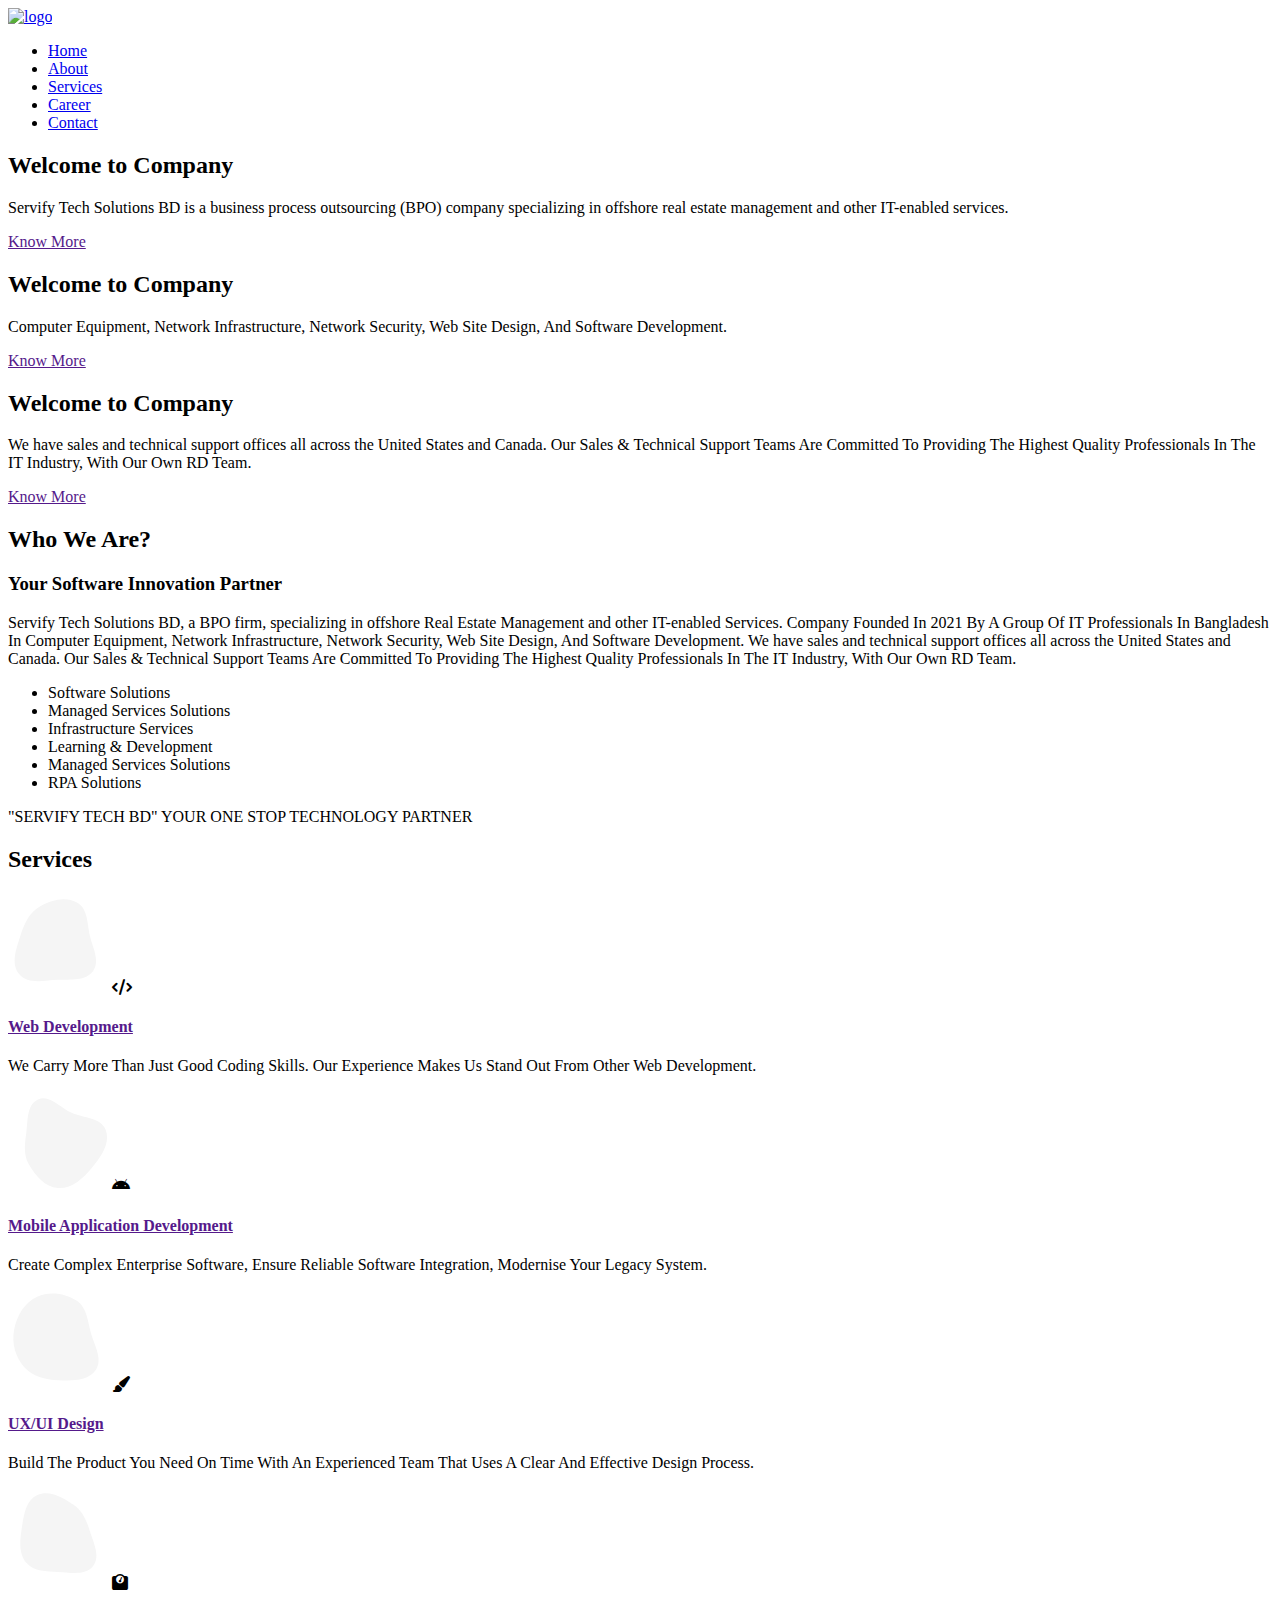
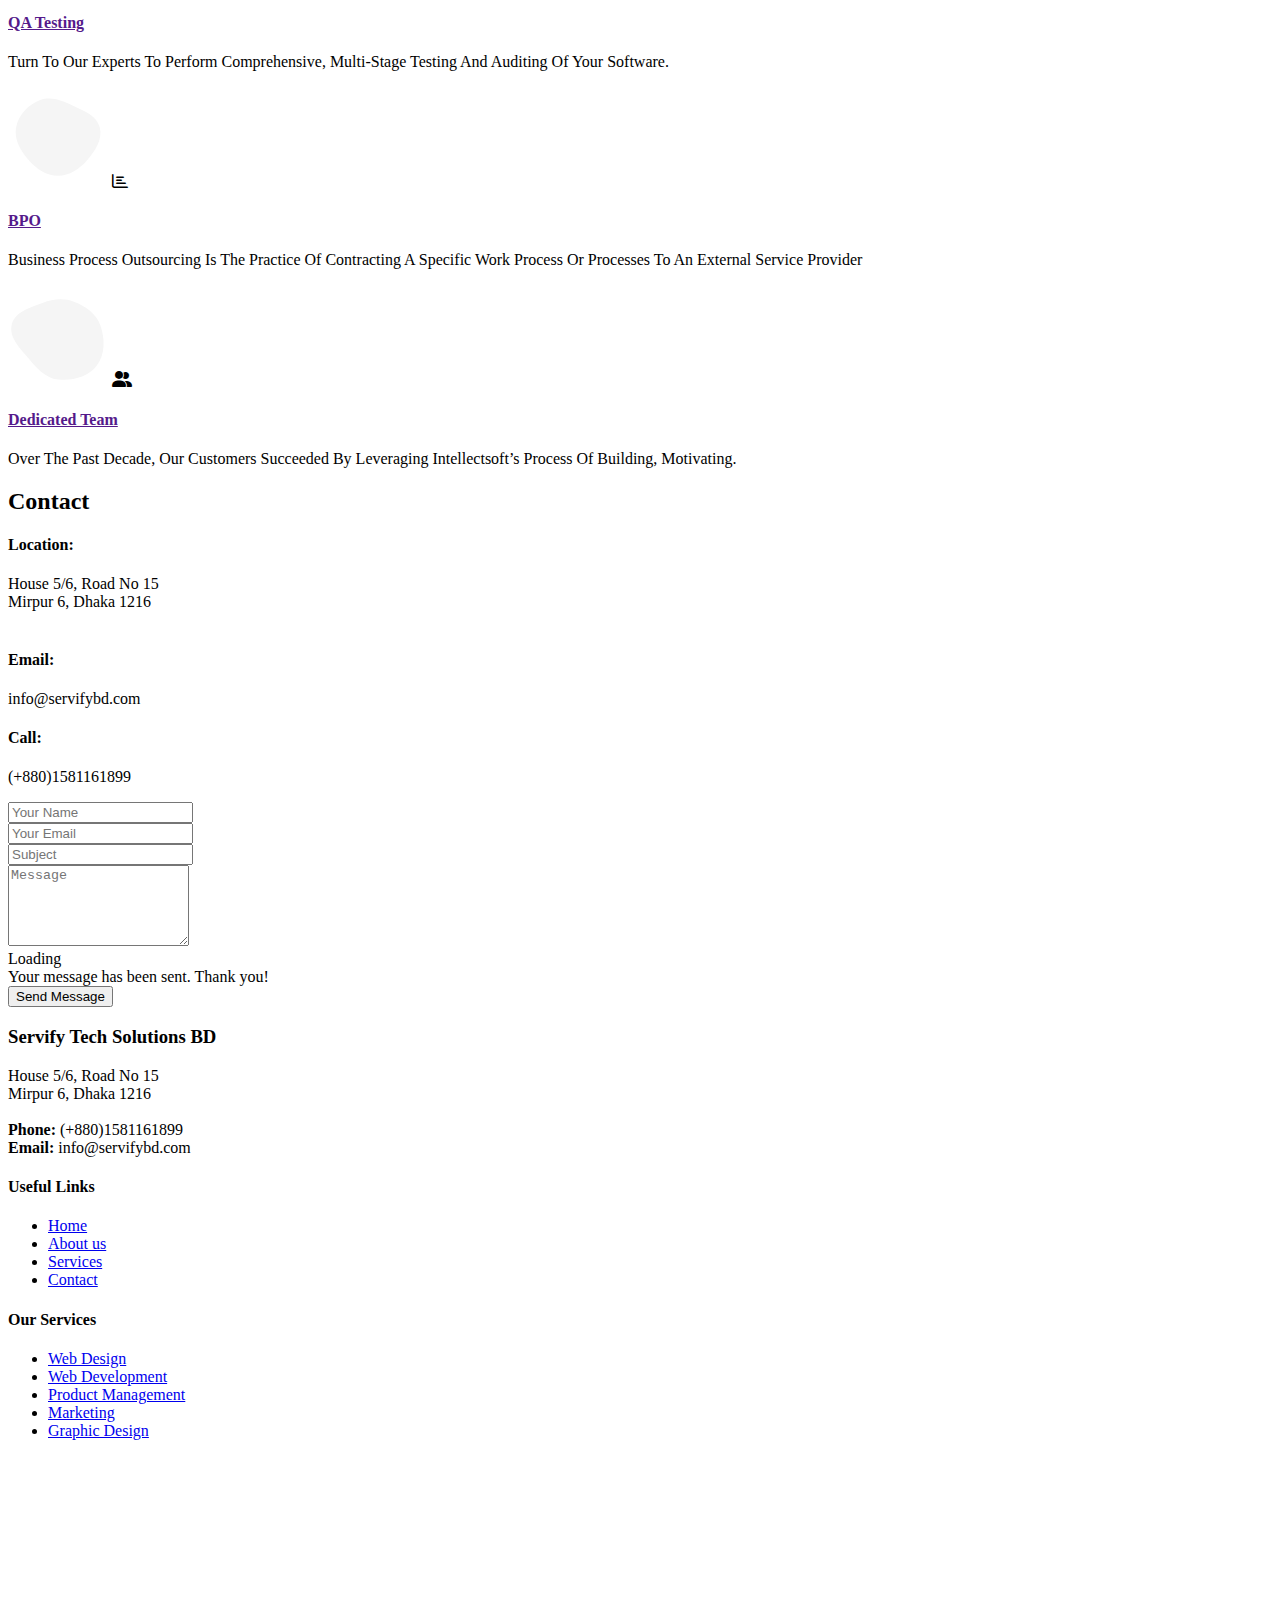
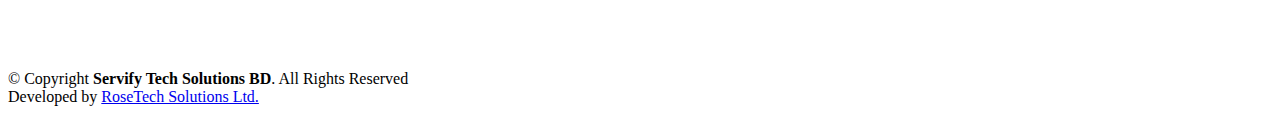
==== index.html @ 1a389960 "servify career & job" ====
<!DOCTYPE html>
<html lang="en">

<head>
    <meta charset="utf-8">
    <meta content="width=device-width, initial-scale=1.0" name="viewport">

    <title>Servify Tech Solutions BD </title>
    <meta content="" name="description">
    <meta content="" name="keywords">

    <!-- Favicons -->
    <link href="assets/img/favicon.png" rel="icon">
    <link href="assets/img/apple-touch-icon.png" rel="apple-touch-icon">

    <!-- Google Fonts -->
    <link href="https://fonts.googleapis.com/css?family=Open+Sans:300,300i,400,400i,600,600i,700,700i|Roboto:300,300i,400,400i,500,500i,600,600i,700,700i|Poppins:300,300i,400,400i,500,500i,600,600i,700,700i"
          rel="stylesheet">

    <!-- Vendor CSS Files -->
    <link href="assets/vendor/animate.css/animate.min.css" rel="stylesheet">
    <link href="assets/vendor/aos/aos.css" rel="stylesheet">
    <link href="assets/vendor/bootstrap/css/bootstrap.min.css" rel="stylesheet">
    <link href="assets/vendor/bootstrap-icons/bootstrap-icons.css" rel="stylesheet">
    <link href="assets/vendor/boxicons/css/boxicons.min.css" rel="stylesheet">
    <link href="assets/vendor/glightbox/css/glightbox.min.css" rel="stylesheet">
    <link href="assets/vendor/remixicon/remixicon.css" rel="stylesheet">
    <link href="assets/vendor/swiper/swiper-bundle.min.css" rel="stylesheet">
<link href="https://cdnjs.cloudflare.com/ajax/libs/font-awesome/6.0.0-beta3/css/all.min.css" rel="stylesheet" >
    <!-- Template Main CSS File -->
    <link href="assets/css/style.css" rel="stylesheet">


</head>

<body>

<!-- ======= Header ======= -->
<header id="header" class="fixed-top">
    <div class="container d-flex align-items-center">

              <a class="me-auto navbar-brand" href="index.html">
            <img src="./assets/img/logo.png" height="50" alt="logo"/>
        </a>

        <!-- Uncomment below if you prefer to use an image logo -->

        <nav id="navbar" class="navbar order-last order-lg-0">
        <ul>
          <li><a href="index.html" class="active">Home</a></li>

          <li ><a href="#about-us"><span>About</span> </a>
            
          </li>

          <li><a href="#services">Services</a></li>
          <li><a href="jobs.html">Career</a></li>
          
          <li><a href="#contact">Contact</a></li>

        </ul>
        <i class="bi bi-list mobile-nav-toggle"></i>
      </nav><!-- .navbar -->

      <div class="header-social-links d-flex">
       
        <a href="https://www.facebook.com/ServifyTSBD" class="facebook"><i class="bu bi-facebook"></i></a>
        <a href="https://www.linkedin.com/company/servifytsbd/" class="linkedin"><i class="bu bi-linkedin"></i></i></a>
      </div>

    </div>
</header><!-- End Header -->

<!-- ======= Hero Section ======= -->
<section id="hero">
    <div id="heroCarousel" data-bs-interval="3000" class="carousel slide carousel-fade" data-bs-ride="carousel">

        <div class="carousel-inner" role="listbox">

            <!-- Slide 1 -->
        <div class="carousel-item active" style="background-image: url(assets/img/slide/slide-1.jpg);">
          <div class="carousel-container">
            <div class="carousel-content animate__animated animate__fadeInUp">
              <h2>Welcome to <span>Company</span></h2>
              <p>Servify Tech Solutions BD is a business process outsourcing (BPO) company specializing in offshore real estate management and other IT-enabled services. </p>
              <div class="text-center"><a href="" class="btn-get-started">Know More</a></div>
            </div>
          </div>
        </div>

        <!-- Slide 2 -->
        <div class="carousel-item" style="background-image: url(assets/img/slide/slide-2.jpg);">
          <div class="carousel-container">
            <div class="carousel-content animate__animated animate__fadeInUp">
              <h2>Welcome to <span>Company</span></h2>
              <p>Computer Equipment, Network Infrastructure, Network Security, Web Site Design, And Software Development.</p>
              <div class="text-center"><a href="" class="btn-get-started">Know More</a></div>
            </div>
          </div>
        </div>

        <!-- Slide 3 -->
        <div class="carousel-item" style="background-image: url(assets/img/slide/slide-3.jpg);">
          <div class="carousel-container">
            <div class="carousel-content animate__animated animate__fadeInUp">
              <h2>Welcome to <span>Company</span></h2>
              <p> We have sales and technical support offices all across the United States and Canada. Our Sales & Technical Support Teams Are Committed To Providing The Highest Quality Professionals In The IT Industry, With Our Own RD Team.</p>
              <div class="text-center"><a href="" class="btn-get-started">Know More</a></div>
            </div>
          </div>
        </div>

      </div>

        </div>

        <a class="carousel-control-prev" href="#heroCarousel" role="button" data-bs-slide="prev">
            <span class="carousel-control-prev-icon bi bi-chevron-left" aria-hidden="true"></span>
        </a>

        <a class="carousel-control-next" href="#heroCarousel" role="button" data-bs-slide="next">
            <span class="carousel-control-next-icon bi bi-chevron-right" aria-hidden="true"></span>
        </a>

        <ol class="carousel-indicators" id="hero-carousel-indicators"></ol>

    </div>
</section><!-- End Hero -->

<main id="main">

    <!-- ======= About Us Section ======= -->
    <section id="about-us" class="about-us">
        <div class="container" data-aos="fade-up">

            <div class="row content">
                <div class="col-lg-6" data-aos="fade-right">
                    <h2>Who We Are?</h2>
                    <h3>Your Software Innovation Partner</h3>
                </div>
                <div class="col-lg-6 pt-4 pt-lg-0" data-aos="fade-left">
                    <p>
                        Servify Tech Solutions BD, a BPO firm, specializing in offshore Real Estate Management and other
                        IT-enabled Services.
                        Company Founded In 2021 By A Group Of IT Professionals In Bangladesh In Computer Equipment,
                        Network Infrastructure, Network Security, Web Site Design, And Software Development. We have
                        sales and technical support offices all across the United States and Canada. Our Sales &
                        Technical Support Teams Are Committed To Providing The Highest Quality Professionals In The IT
                        Industry, With Our Own RD Team.
                    </p>
                    <ul>
                        <li><i class="ri-check-double-line"></i> Software Solutions</li>
                        <li><i class="ri-check-double-line"></i> Managed Services Solutions</li>
                        <li><i class="ri-check-double-line"></i> Infrastructure Services</li>
                        <li><i class="ri-check-double-line"></i> Learning & Development</li>
                        <li><i class="ri-check-double-line"></i> Managed Services Solutions</li>
                        <li><i class="ri-check-double-line"></i> RPA Solutions</li>
                    </ul>
                    <p class="fst-italic">
                        "SERVIFY TECH BD" YOUR ONE STOP TECHNOLOGY PARTNER
                    </p>
                </div>
            </div>

        </div>
    </section><!-- End About Us Section -->

    <!-- ======= Services Section ======= -->
    <section id="services" class="services section-bg">
      <div class="container" data-aos="fade-up">
 <div class="section-title">
          <h2>Services</h2>
  </div>
        <div class="row">
          <div class="col-lg-4 col-md-6 d-flex align-items-stretch" data-aos="zoom-in" data-aos-delay="100">
            <div class="icon-box iconbox-blue">
              <div class="icon">
                <svg width="100" height="100" viewBox="0 0 600 600" xmlns="http://www.w3.org/2000/svg">
                  <path stroke="none" stroke-width="0" fill="#f5f5f5" d="M300,521.0016835830174C376.1290562159157,517.8887921683347,466.0731472004068,529.7835943286574,510.70327084640275,468.03025145048787C554.3714126377745,407.6079735673963,508.03601936045806,328.9844924480964,491.2728898941984,256.3432110539036C474.5976632858925,184.082847569629,479.9380746630129,96.60480741107993,416.23090153303,58.64404602377083C348.86323505073057,18.502131276798302,261.93793281208167,40.57373210992963,193.5410806939664,78.93577620505333C130.42746243093433,114.334589627462,98.30271207620316,179.96522072025542,76.75703585869454,249.04625023123273C51.97151888228291,328.5150500222984,13.704378332031375,421.85034740162234,66.52175969318436,486.19268352777647C119.04800174914682,550.1803526380478,217.28368757567262,524.383925680826,300,521.0016835830174"></path>
                </svg>
                <i class="fas fa-code"></i>
              </div>
              <h4><a href="">Web Development</a></h4>
              <p>We Carry More Than Just Good Coding Skills. Our Experience Makes Us Stand Out From Other Web Development.</p>
            </div>
          </div>

          <div class="col-lg-4 col-md-6 d-flex align-items-stretch mt-4 mt-md-0" data-aos="zoom-in" data-aos-delay="200">
            <div class="icon-box iconbox-orange ">
              <div class="icon">
                <svg width="100" height="100" viewBox="0 0 600 600" xmlns="http://www.w3.org/2000/svg">
                  <path stroke="none" stroke-width="0" fill="#f5f5f5" d="M300,582.0697525312426C382.5290701553225,586.8405444964366,449.9789794690241,525.3245884688669,502.5850820975895,461.55621195738473C556.606425686781,396.0723002908107,615.8543463187945,314.28637112970534,586.6730223649479,234.56875336149918C558.9533121215079,158.8439757836574,454.9685369536778,164.00468322053177,381.49747125262974,130.76875717737553C312.15926192815925,99.40240125094834,248.97055460311594,18.661163978235184,179.8680185752513,50.54337015887873C110.5421016452524,82.52863877960104,119.82277516462835,180.83849132639028,109.12597500060166,256.43424936330496C100.08760227029461,320.3096726198365,92.17705696193138,384.0621239912766,124.79988738764834,439.7174275375508C164.83382741302287,508.01625554203684,220.96474134820875,577.5009287672846,300,582.0697525312426"></path>
                </svg>
           <i class="fab fa-android"></i>
              </div>
              <h4><a href="">Mobile Application Development</a></h4>
              <p>Create Complex Enterprise Software, Ensure Reliable Software Integration, Modernise Your Legacy System.</p>
            </div>
          </div>

          <div class="col-lg-4 col-md-6 d-flex align-items-stretch mt-4 mt-lg-0" data-aos="zoom-in" data-aos-delay="300">
            <div class="icon-box iconbox-pink">
              <div class="icon">
                <svg width="100" height="100" viewBox="0 0 600 600" xmlns="http://www.w3.org/2000/svg">
                  <path stroke="none" stroke-width="0" fill="#f5f5f5" d="M300,541.5067337569781C382.14930387511276,545.0595476570109,479.8736841581634,548.3450877840088,526.4010558755058,480.5488172755941C571.5218469581645,414.80211281144784,517.5187510058486,332.0715597781072,496.52539010469104,255.14436215662573C477.37192572678356,184.95920475031193,473.57363656557914,105.61284051026155,413.0603344069578,65.22779650032875C343.27470386102294,18.654635553484475,251.2091493199835,5.337323636656869,175.0934190732945,40.62881213300186C97.87086631185822,76.43348514350839,51.98124368387456,156.15599469081315,36.44837278890362,239.84606092416172C21.716077023791087,319.22268207091537,43.775223500013084,401.1760424656574,96.891909868211,461.97329694683043C147.22146801428983,519.5804099606455,223.5754009179313,538.201503339737,300,541.5067337569781"></path>
                </svg>
                <i class="fas fa-paint-brush"></i>
              </div>
              <h4><a href="">UX/UI Design </a></h4>
              <p>Build The Product You Need On Time With An Experienced Team That Uses A Clear And Effective Design Process.</p>
            </div>
          </div>

          <div class="col-lg-4 col-md-6 d-flex align-items-stretch mt-4" data-aos="zoom-in" data-aos-delay="100">
            <div class="icon-box iconbox-yellow">
              <div class="icon">
                <svg width="100" height="100" viewBox="0 0 600 600" xmlns="http://www.w3.org/2000/svg">
                  <path stroke="none" stroke-width="0" fill="#f5f5f5" d="M300,503.46388370962813C374.79870501325706,506.71871716319447,464.8034551963731,527.1746412648533,510.4981551193396,467.86667711651364C555.9287308511215,408.9015244558933,512.6030010748507,327.5744911775523,490.211057578863,256.5855673507754C471.097692560561,195.9906835881958,447.69079081568157,138.11976852964426,395.19560036434837,102.3242989838813C329.3053358748298,57.3949838291264,248.02791733380457,8.279543830951368,175.87071277845988,42.242879143198664C103.41431057327972,76.34704239035025,93.79494320519305,170.9812938413882,81.28167332365135,250.07896920659033C70.17666984294237,320.27484674793965,64.84698225790005,396.69656628748305,111.28512138212992,450.4950937839243C156.20124167950087,502.5303643271138,231.32542653798444,500.4755392045468,300,503.46388370962813"></path>
                </svg>
               <i class="fas fa-weight"></i>
              </div>
              <h4><a href="">QA Testing</a></h4>
              <p>Turn To Our Experts To Perform Comprehensive, Multi-Stage Testing And Auditing Of Your Software.

</p>
            </div>
          </div>

          <div class="col-lg-4 col-md-6 d-flex align-items-stretch mt-4" data-aos="zoom-in" data-aos-delay="200">
            <div class="icon-box iconbox-red">
              <div class="icon">
                <svg width="100" height="100" viewBox="0 0 600 600" xmlns="http://www.w3.org/2000/svg">
                  <path stroke="none" stroke-width="0" fill="#f5f5f5" d="M300,532.3542879108572C369.38199826031484,532.3153073249985,429.10787420159085,491.63046689027357,474.5244479745417,439.17860296908856C522.8885846962883,383.3225815378663,569.1668002868075,314.3205725914397,550.7432151929288,242.7694973846089C532.6665558377875,172.5657663291529,456.2379748765914,142.6223662098291,390.3689995646985,112.34683881706744C326.66090330228417,83.06452184765237,258.84405631176094,53.51806209861945,193.32584062364296,78.48882559362697C121.61183558270385,105.82097193414197,62.805066853699245,167.19869350419734,48.57481801355237,242.6138429142374C34.843463184063346,315.3850353017275,76.69343916112496,383.4422959591041,125.22947124332185,439.3748458443577C170.7312796277747,491.8107796887764,230.57421082200815,532.3932930995766,300,532.3542879108572"></path>
                </svg>
                <i class="far fa-chart-bar"></i>
              </div>
              <h4><a href="">BPO</a></h4>
              <p>Business Process Outsourcing Is The Practice Of Contracting A Specific Work Process Or Processes To An External Service Provider</p>
            </div>
          </div>

          <div class="col-lg-4 col-md-6 d-flex align-items-stretch mt-4" data-aos="zoom-in" data-aos-delay="300">
            <div class="icon-box iconbox-teal">
              <div class="icon">
                <svg width="100" height="100" viewBox="0 0 600 600" xmlns="http://www.w3.org/2000/svg">
                  <path stroke="none" stroke-width="0" fill="#f5f5f5" d="M300,566.797414625762C385.7384707136149,576.1784315230908,478.7894351017131,552.8928747891023,531.9192734346935,484.94944893311C584.6109503024035,417.5663521118492,582.489472248146,322.67544863468447,553.9536738515405,242.03673114598146C529.1557734026468,171.96086150256528,465.24506316201064,127.66468636344209,395.9583748389544,100.7403814666027C334.2173773831606,76.7482773500951,269.4350130405921,84.62216499799875,207.1952322260088,107.2889140133804C132.92018162631612,134.33871894543012,41.79353780512637,160.00259165414826,22.644507872594943,236.69541883565114C3.319112789854554,314.0945973066697,72.72355303640163,379.243833228382,124.04198916343866,440.3218312028393C172.9286146004772,498.5055451809895,224.45579914871206,558.5317968840102,300,566.797414625762"></path>
                </svg>
                <i class="fas fa-user-friends"></i>
              </div>
              <h4><a href="">Dedicated Team</a></h4>
              <p>Over The Past Decade, Our Customers Succeeded By Leveraging Intellectsoft’s Process Of Building, Motivating.

</p>
            </div>
          </div>

        </div>

      </div>
    </section>
    <!-- End Services Section -->


    <section id="contact" class="contact">
        <div class="section-title">
            <h2>Contact</h2>
        </div>

        
        <div class="container">

            <div class="row justify-content-center" data-aos="fade-up">

                <div class="col-lg-10">

                    <div class="info-wrap">
                        <div class="row">
                            <div class="col-lg-4 info">
                                <i class="bi bi-geo-alt"></i>
                                <h4>Location:</h4>
                                <p>House 5/6, Road No 15

                        <br>
                        Mirpur 6, Dhaka 1216
                        <br><br></p>
                            </div>

                            <div class="col-lg-4 info mt-4 mt-lg-0">
                                <i class="bi bi-envelope"></i>
                                <h4>Email:</h4>
                                <p>info@servifybd.com<br></p>
                            </div>

                            <div class="col-lg-4 info mt-4 mt-lg-0">
                                <i class="bi bi-phone"></i>
                                <h4>Call:</h4>
                                <p>(+880)1581161899<br></p>
                            </div>
                        </div>
                    </div>

                </div>

            </div>

            <div class="row mt-5 justify-content-center" data-aos="fade-up">
                <div class="col-lg-10">
                    <form action="forms/contact.php" method="post" role="form" class="php-email-form">
                        <div class="row">
                            <div class="col-md-6 form-group">
                                <input type="text" name="name" class="form-control" id="name" placeholder="Your Name"
                                       required>
                            </div>
                            <div class="col-md-6 form-group mt-3 mt-md-0">
                                <input type="email" class="form-control" name="email" id="email"
                                       placeholder="Your Email" required>
                            </div>
                        </div>
                        <div class="form-group mt-3">
                            <input type="text" class="form-control" name="subject" id="subject" placeholder="Subject"
                                   required>
                        </div>
                        <div class="form-group mt-3">
                            <textarea class="form-control" name="message" rows="5" placeholder="Message"
                                      required></textarea>
                        </div>
                        <div class="my-3">
                            <div class="loading">Loading</div>
                            <div class="error-message"></div>
                            <div class="sent-message">Your message has been sent. Thank you!</div>
                        </div>
                        <div class="text-center">
                            <button type="submit">Send Message</button>
                        </div>
                    </form>
                </div>

            </div>

        </div>
    </section>
</main><!-- End #main -->


<!-- ======= Footer ======= -->
<footer id="footer">

    <div class="footer-top">
        <div class="container">
            <div class="row">

                <div class="col-lg-3 col-md-6 footer-contact">
                    <h3>Servify Tech Solutions BD</h3>
                    <p>
                        House 5/6, Road No 15

                       
                        <br>
                         Mirpur 6, Dhaka 1216
                        <br><br>
                        <strong>Phone:</strong> (+880)1581161899<br>
                        <strong>Email:</strong> info@servifybd.com<br>
                    </p>
                </div>

                <div class="col-lg-2 col-md-6 footer-links">
                    <h4>Useful Links</h4>
                    <ul>
                        <li><i class="bx bx-chevron-right"></i> <a href="#">Home</a></li>
                        <li><i class="bx bx-chevron-right"></i> <a href="#">About us</a></li>
                        <li><i class="bx bx-chevron-right"></i> <a href="#">Services</a></li>
                        <li><i class="bx bx-chevron-right"></i> <a href="#">Contact</a></li>
                        
                    </ul>
                </div>

                <div class="col-lg-3 col-md-6 footer-links">
                    <h4>Our Services</h4>
                    <ul>
                        <li><i class="bx bx-chevron-right"></i> <a href="#">Web Design</a></li>
                        <li><i class="bx bx-chevron-right"></i> <a href="#">Web Development</a></li>
                        <li><i class="bx bx-chevron-right"></i> <a href="#">Product Management</a></li>
                        <li><i class="bx bx-chevron-right"></i> <a href="#">Marketing</a></li>
                        <li><i class="bx bx-chevron-right"></i> <a href="#">Graphic Design</a></li>
                    </ul>
                </div>

                <div class="col-lg-4 col-md-6">
                    <div class="map-section">
                        <iframe frameborder="0" allowfullscreen="" style="border:0; width: 100%; height: 210px;"
                                src="https://www.google.com/maps/embed?pb=!1m18!1m12!1m3!1d912.5573324998483!2d90.36085602916927!3d23.8104428259933!2m3!1f0!2f0!3f0!3m2!1i1024!2i768!4f13.1!3m3!1m2!1s0x3755c198bdce1dfd%3A0x901a2d2cc56e89ff!2sServify%20Tech%20Solutions%20BD!5e0!3m2!1sen!2sbd!4v1641111243471!5m2!1sen!2sbd"
                                width="600" height="450" style="border:0;" allowfullscreen="" loading="lazy"></iframe>
                    </div>
                </div>


            </div>
        </div>
    </div>

    <div class="container d-md-flex py-4">

        <div class="me-md-auto text-center text-md-start">
            <div class="copyright">
                &copy; Copyright <strong><span>Servify Tech Solutions BD</span></strong>. All Rights Reserved
            </div>
            <div class="credits">

                Developed by <a target="_blank" href="https://www.rosetech.dev">RoseTech Solutions Ltd.</a>
            </div>
        </div>
        <div class="social-links text-center text-md-right pt-3 pt-md-0">

            <a href="https://www.facebook.com/ServifyTSBD" class="facebook"><i class="bx bxl-facebook"></i></a>
        <a href="https://www.linkedin.com/company/servifytsbd/" class="linkedin"><i class="bx bxl-linkedin"></i></a>
        </div>
    </div>
</footer><!-- End Footer -->

<a href="#" class="back-to-top d-flex align-items-center justify-content-center"><i
        class="bi bi-arrow-up-short"></i></a>

<!-- Vendor JS Files -->
<script src="assets/vendor/aos/aos.js"></script>
<script src="assets/vendor/bootstrap/js/bootstrap.bundle.min.js"></script>
<script src="assets/vendor/glightbox/js/glightbox.min.js"></script>
<script src="assets/vendor/isotope-layout/isotope.pkgd.min.js"></script>
<script src="assets/vendor/swiper/swiper-bundle.min.js"></script>
<script src="assets/vendor/waypoints/noframework.waypoints.js"></script>

<!-- Template Main JS File -->
<script src="assets/js/main.js"></script>

</body>

</html>
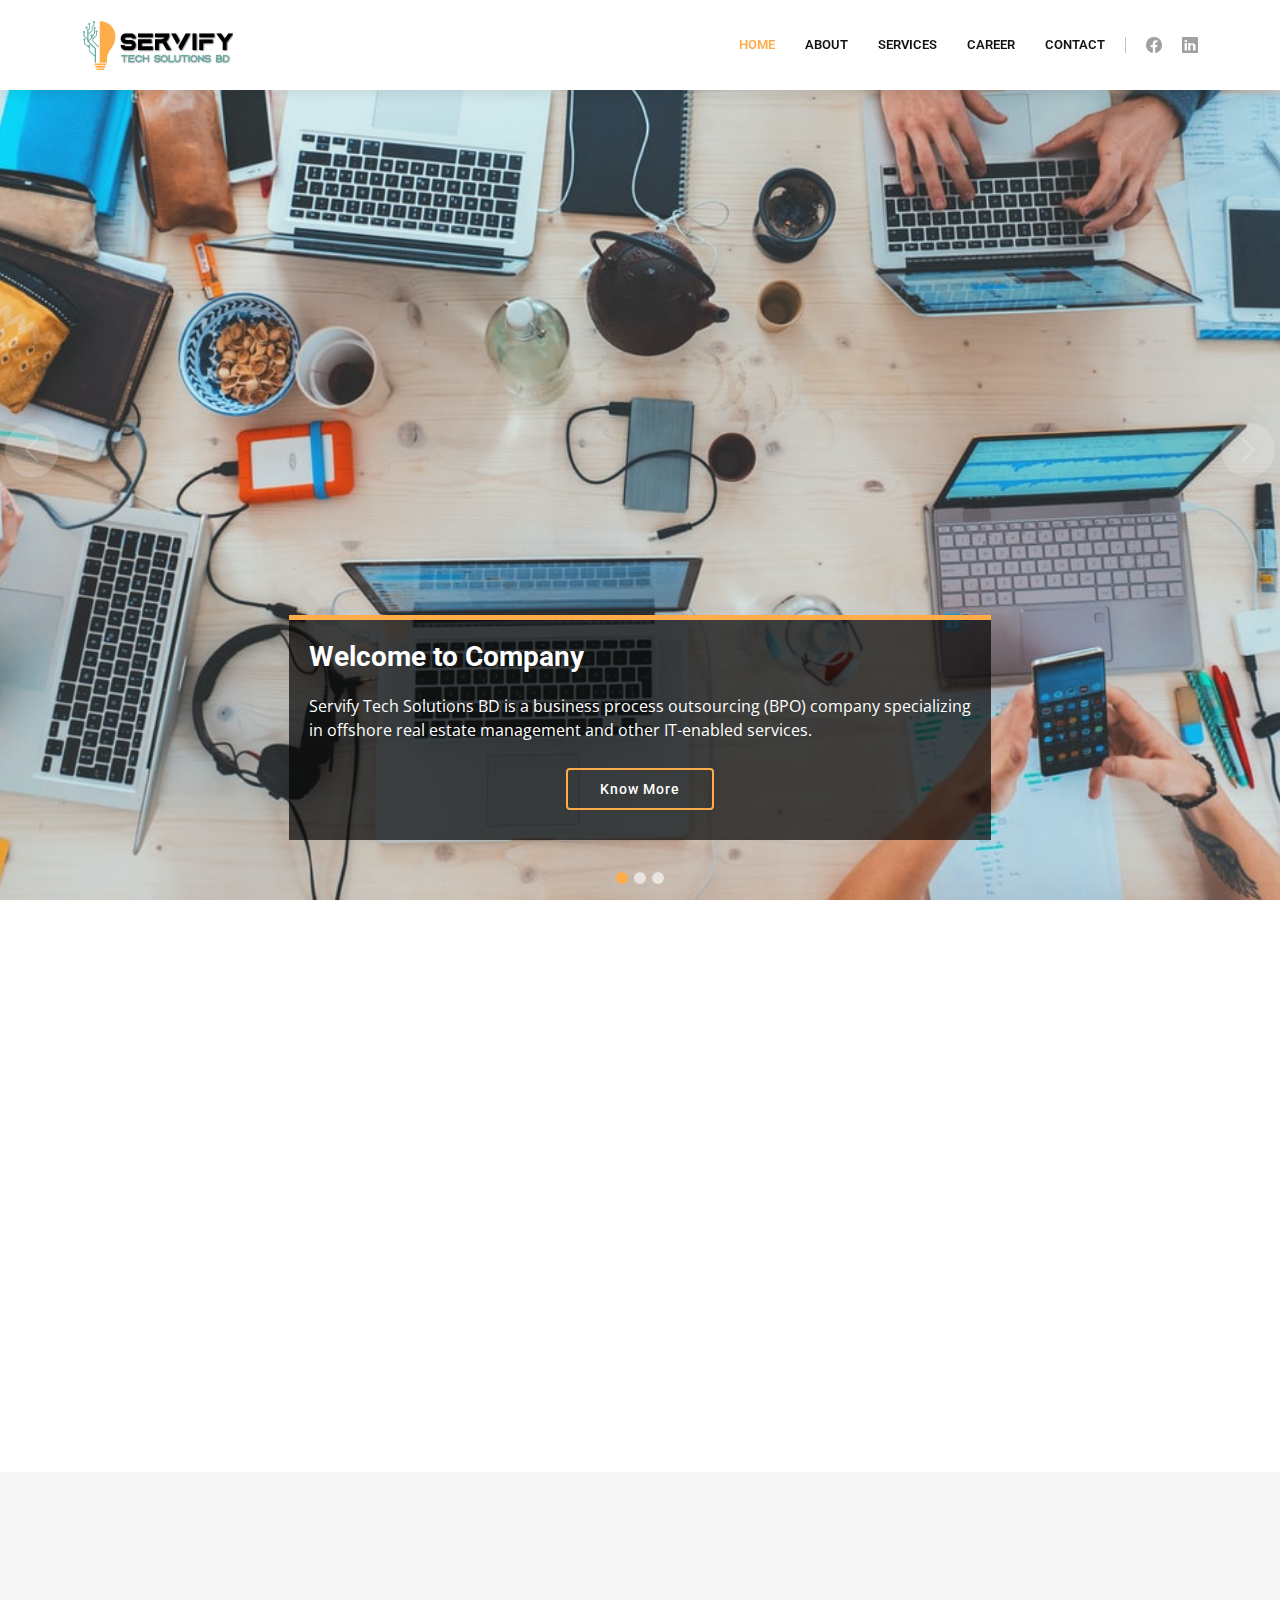
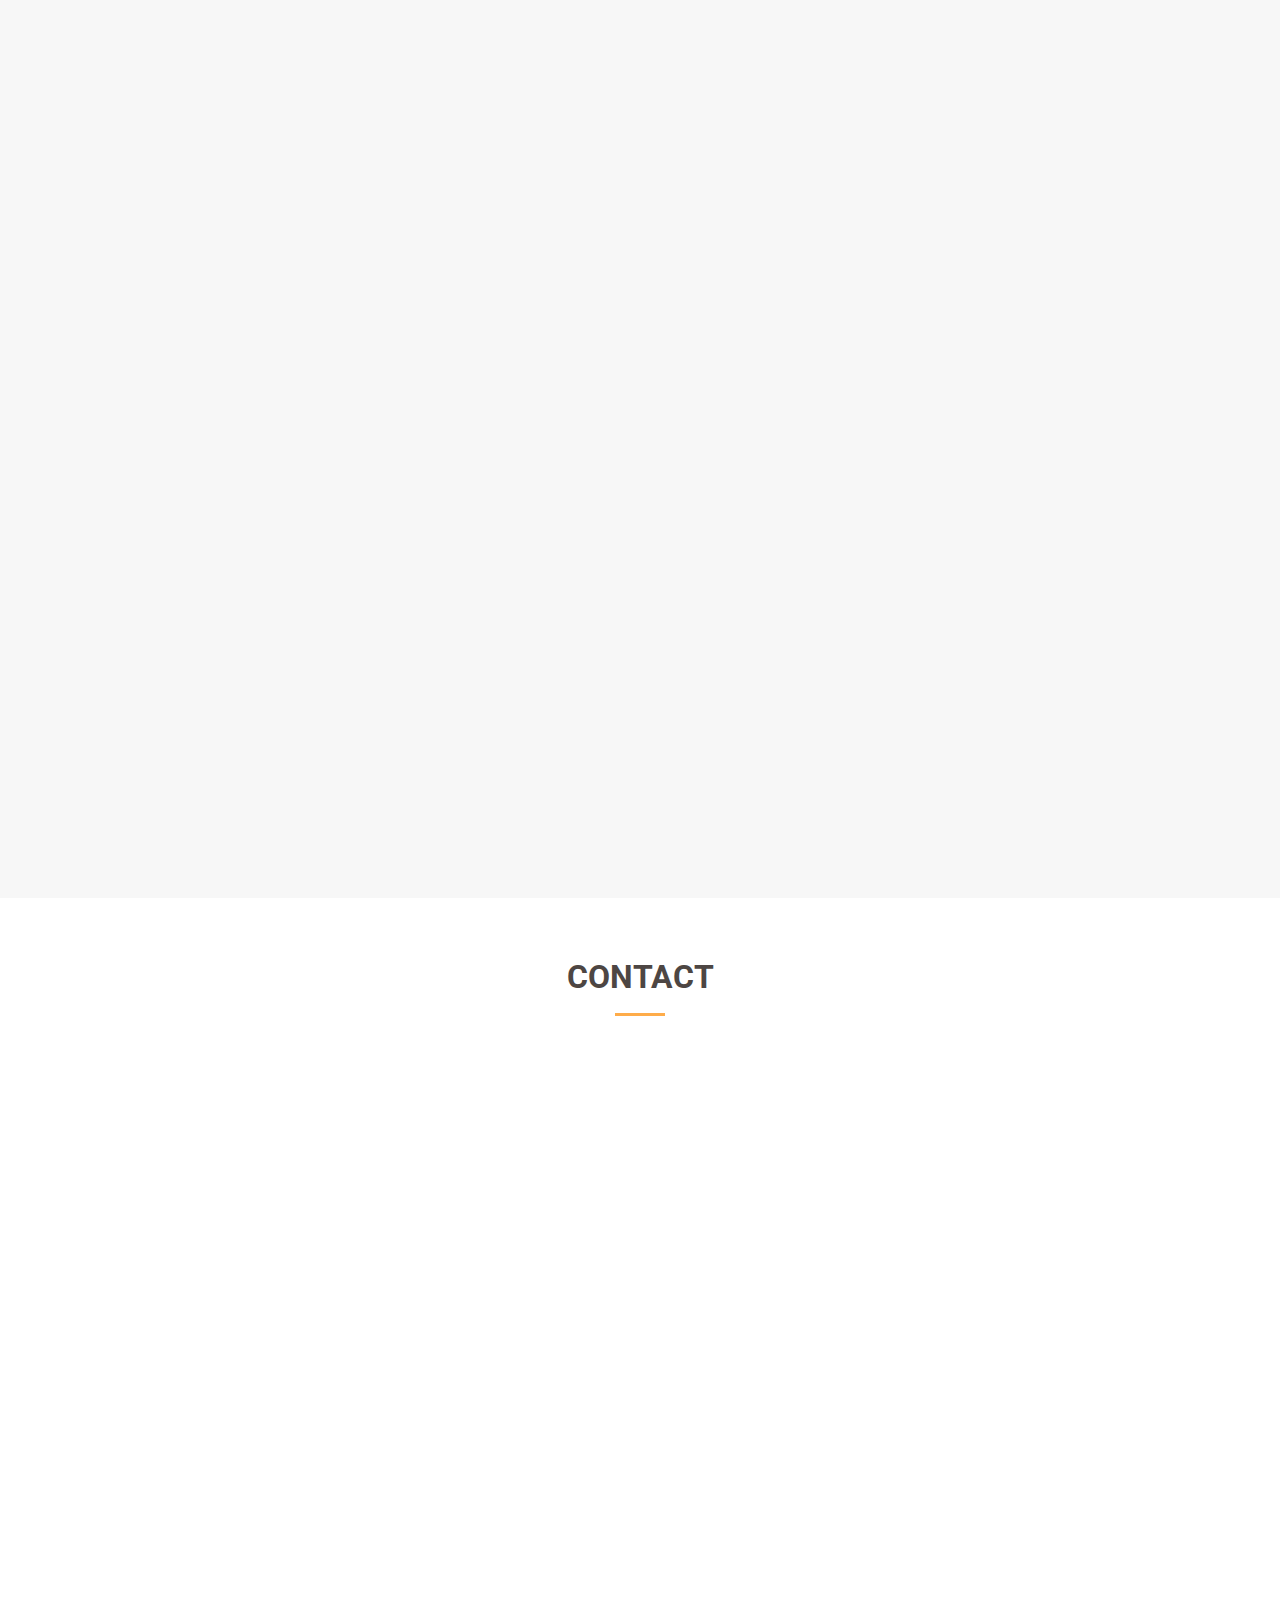
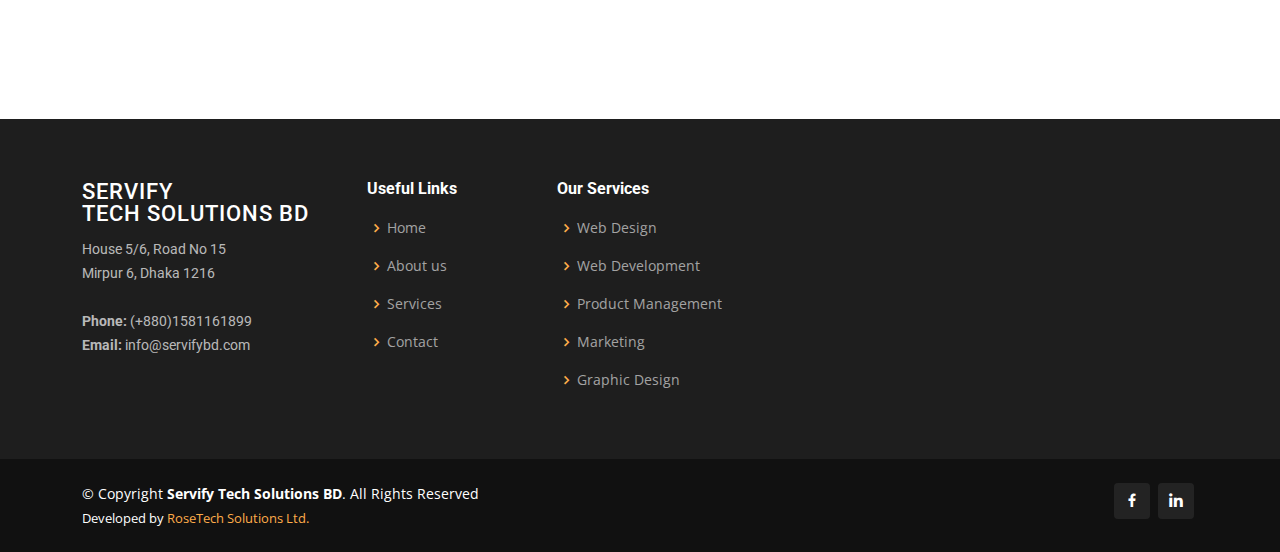
==== commit 9912ec96: "21th march" ====
--- a/index.html
+++ b/index.html
@@ -130,7 +130,7 @@
 <main id="main">
 
     <!-- ======= About Us Section ======= -->
-    <section id="about-us" class="about-us">
+    <section id="about-us" class="about-us sec-padding">
         <div class="container" data-aos="fade-up">
 
             <div class="row content">
@@ -166,7 +166,7 @@
     </section><!-- End About Us Section -->
 
     <!-- ======= Services Section ======= -->
-    <section id="services" class="services section-bg">
+    <section id="services" class="services section-bg sec-padding">
       <div class="container" data-aos="fade-up">
  <div class="section-title">
           <h2>Services</h2>
@@ -261,7 +261,7 @@
     <!-- End Services Section -->
 
 
-    <section id="contact" class="contact">
+    <section id="contact" class="contact sec-padding">
         <div class="section-title">
             <h2>Contact</h2>
         </div>
@@ -350,7 +350,7 @@
             <div class="row">
 
                 <div class="col-lg-3 col-md-6 footer-contact">
-                    <h3>Servify Tech Solutions BD</h3>
+                    <h3>Servify<br>Tech Solutions BD</h3>
                     <p>
                         House 5/6, Road No 15
 
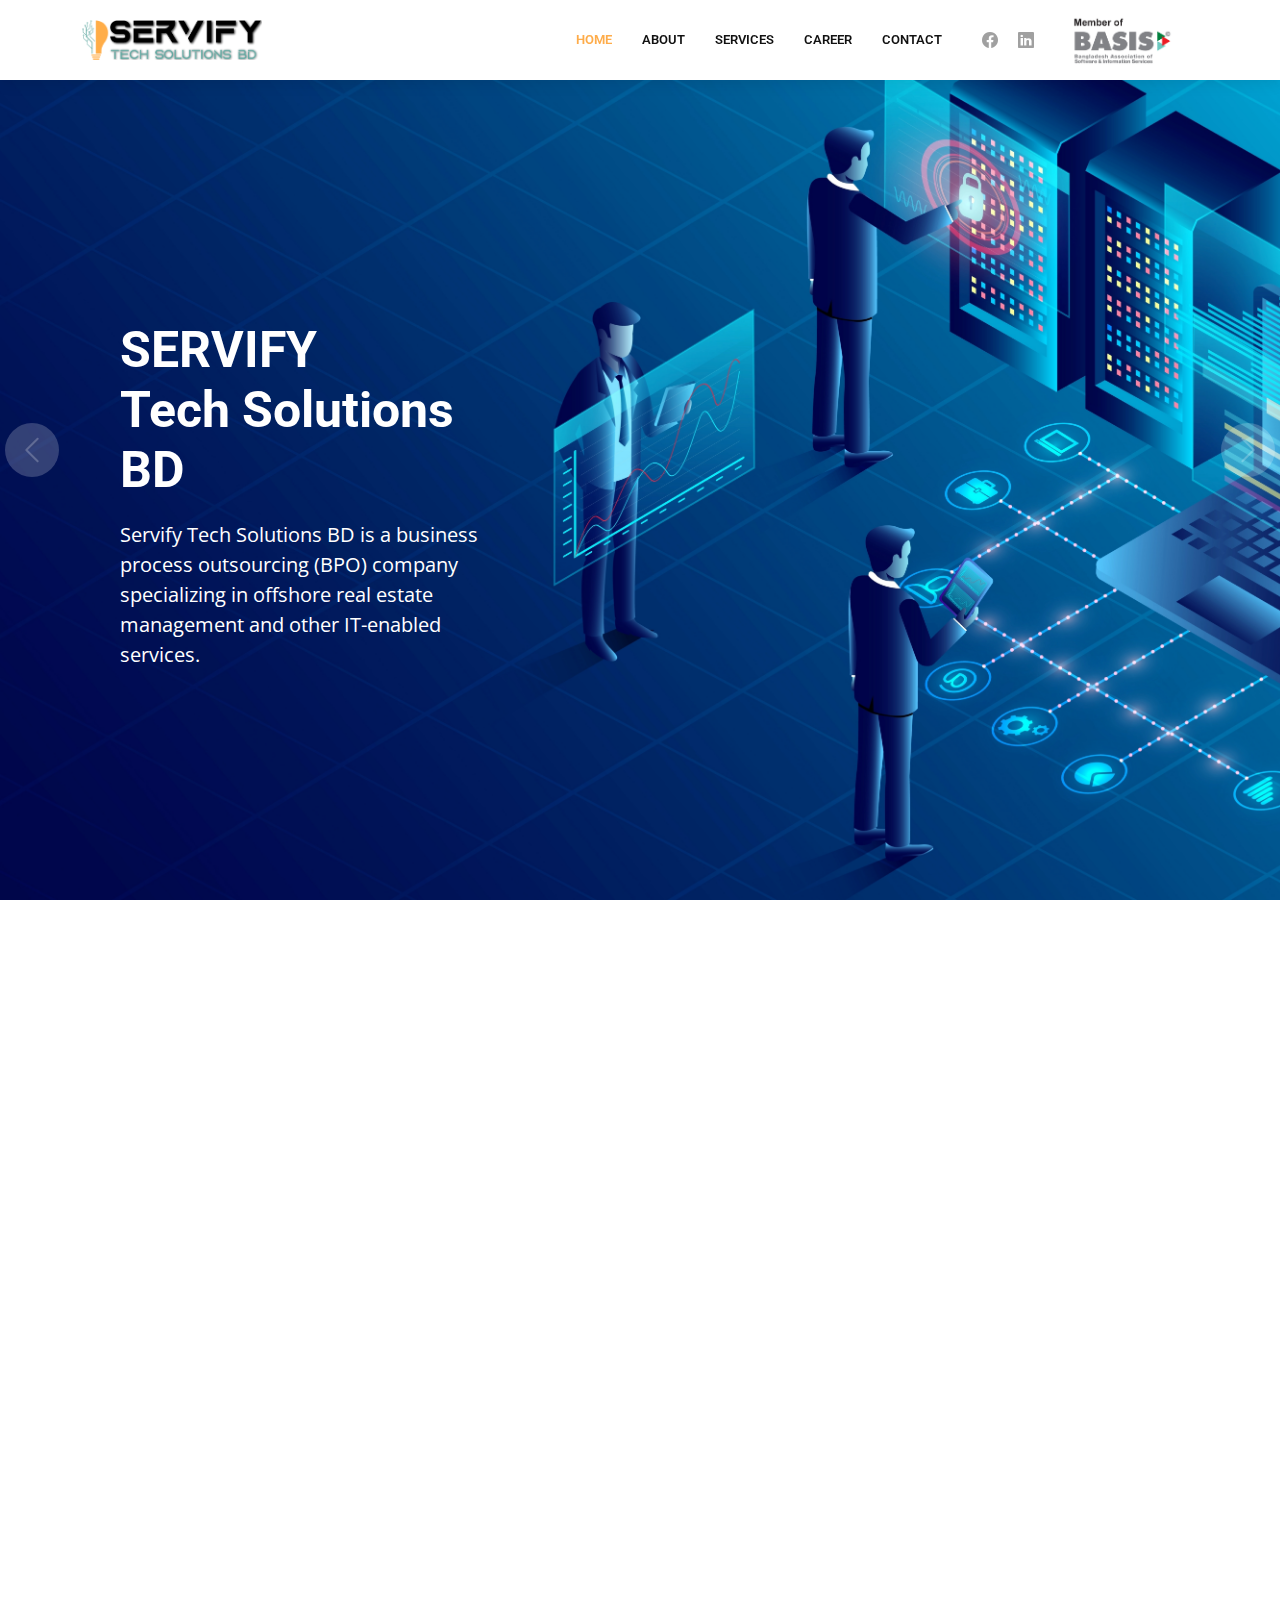
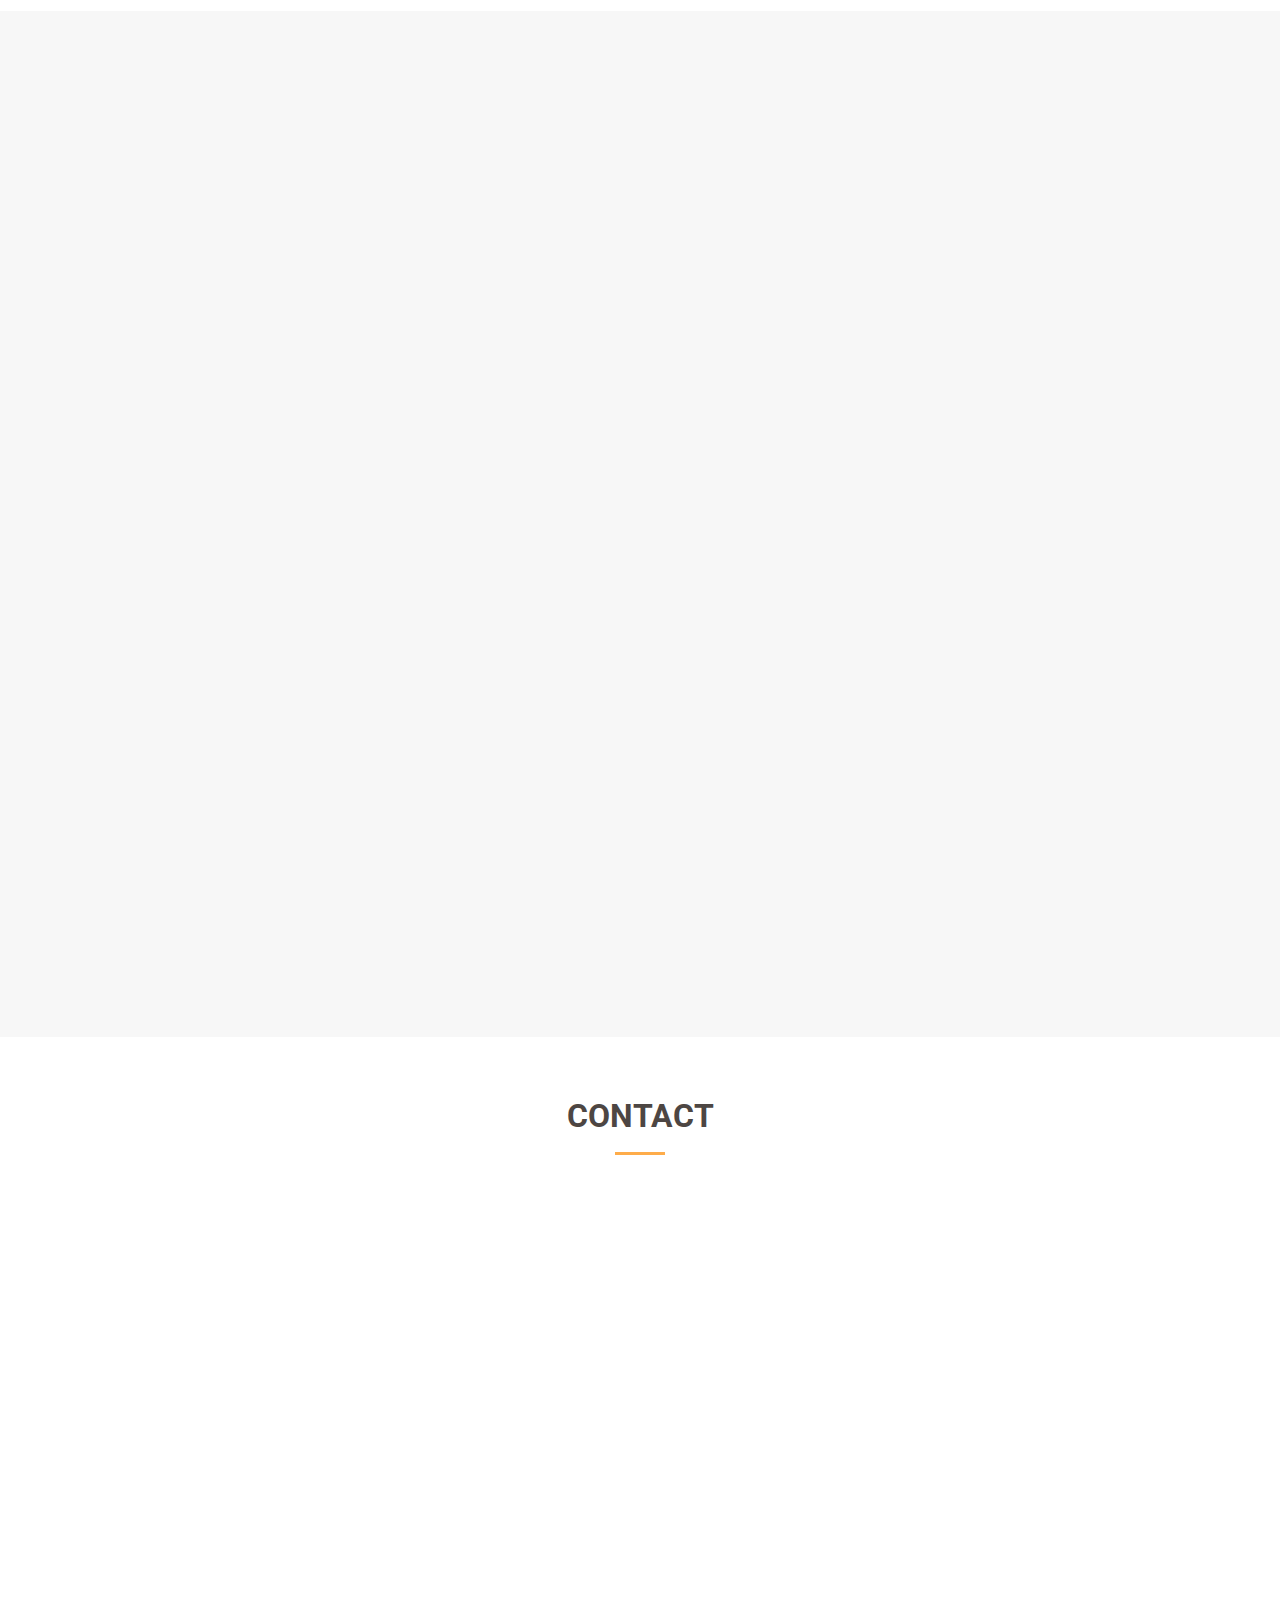
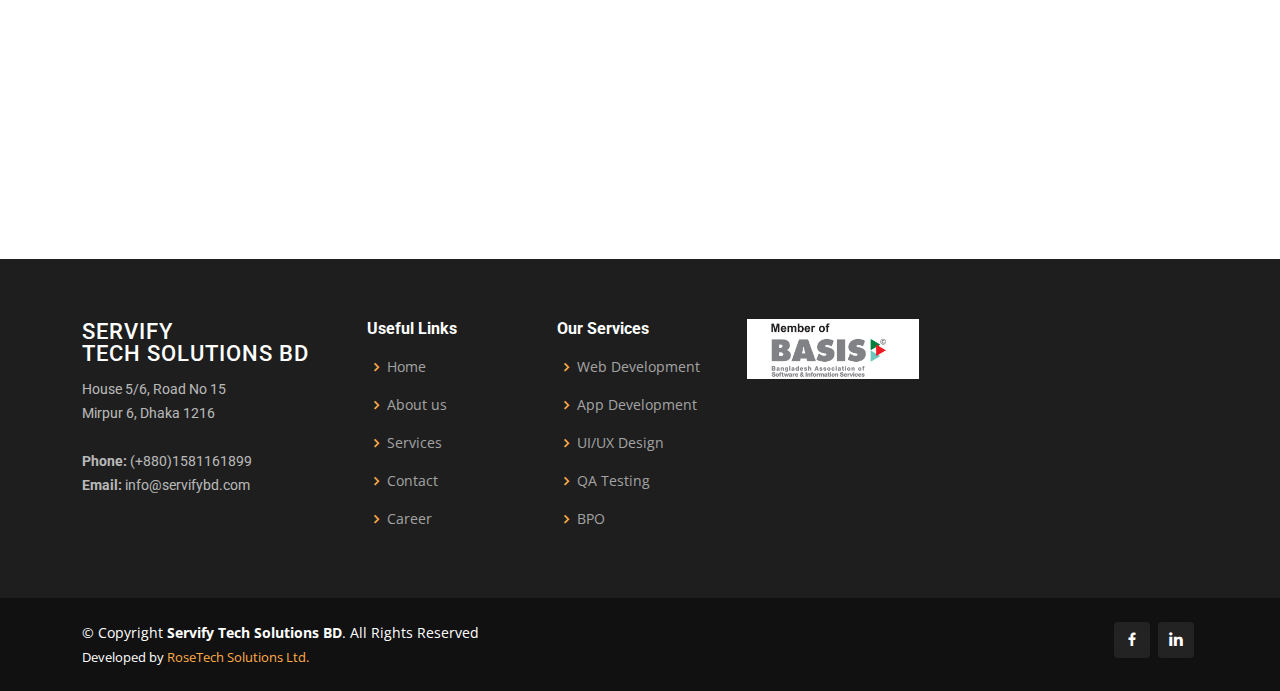
==== commit a8655cdc: "Updated the whole website" ====
--- a/index.html
+++ b/index.html
@@ -40,7 +40,7 @@
     <div class="container d-flex align-items-center">
 
               <a class="me-auto navbar-brand" href="index.html">
-            <img src="./assets/img/logo.png" height="50" alt="logo"/>
+            <img src="./assets/img/logo.png" height="40" alt="logo"/>
         </a>
 
         <!-- Uncomment below if you prefer to use an image logo -->
@@ -49,14 +49,14 @@
         <ul>
           <li><a href="index.html" class="active">Home</a></li>
 
-          <li ><a href="#about-us"><span>About</span> </a>
+          <li ><a href="index.html#about-us"><span>About</span> </a>
             
           </li>
 
-          <li><a href="#services">Services</a></li>
-          <li><a href="jobs.html">Career</a></li>
+          <li><a href="index.html#services">Services</a></li>
+          <li><a href="career.html">Career</a></li>
           
-          <li><a href="#contact">Contact</a></li>
+          <li><a href="index.html#contact">Contact</a></li>
 
         </ul>
         <i class="bi bi-list mobile-nav-toggle"></i>
@@ -64,8 +64,13 @@
 
       <div class="header-social-links d-flex">
        
-        <a href="https://www.facebook.com/ServifyTSBD" class="facebook"><i class="bu bi-facebook"></i></a>
-        <a href="https://www.linkedin.com/company/servifytsbd/" class="linkedin"><i class="bu bi-linkedin"></i></i></a>
+        <a href="https://www.facebook.com/ServifyTSBD" class="facebook" target="_blank"><i class="bu bi-facebook"></i></a>
+        <a href="https://www.linkedin.com/company/servifytsbd/" class="linkedin" target="_blank"><i class="bu bi-linkedin"></i></i></a>
+      </div>
+      <div class="d-flex nav-img">
+        <a href="https://basis.org.bd/company-profile/22-03-014" target="_blank">
+        <img src="/assets/img/basis.jpg" alt="" height="50px">
+        </a>
       </div>
 
     </div>
@@ -81,9 +86,9 @@
         <div class="carousel-item active" style="background-image: url(assets/img/slide/slide-1.jpg);">
           <div class="carousel-container">
             <div class="carousel-content animate__animated animate__fadeInUp">
-              <h2>Welcome to <span>Company</span></h2>
+              <h2>SERVIFY <br>Tech Solutions BD</h2>
               <p>Servify Tech Solutions BD is a business process outsourcing (BPO) company specializing in offshore real estate management and other IT-enabled services. </p>
-              <div class="text-center"><a href="" class="btn-get-started">Know More</a></div>
+              
             </div>
           </div>
         </div>
@@ -92,9 +97,9 @@
         <div class="carousel-item" style="background-image: url(assets/img/slide/slide-2.jpg);">
           <div class="carousel-container">
             <div class="carousel-content animate__animated animate__fadeInUp">
-              <h2>Welcome to <span>Company</span></h2>
+              <h2>SERVIFY <br>Tech Solutions BD</h2>
               <p>Computer Equipment, Network Infrastructure, Network Security, Web Site Design, And Software Development.</p>
-              <div class="text-center"><a href="" class="btn-get-started">Know More</a></div>
+              
             </div>
           </div>
         </div>
@@ -103,9 +108,9 @@
         <div class="carousel-item" style="background-image: url(assets/img/slide/slide-3.jpg);">
           <div class="carousel-container">
             <div class="carousel-content animate__animated animate__fadeInUp">
-              <h2>Welcome to <span>Company</span></h2>
+              <h2>SERVIFY <br>Tech Solutions BD</h2>
               <p> We have sales and technical support offices all across the United States and Canada. Our Sales & Technical Support Teams Are Committed To Providing The Highest Quality Professionals In The IT Industry, With Our Own RD Team.</p>
-              <div class="text-center"><a href="" class="btn-get-started">Know More</a></div>
+              
             </div>
           </div>
         </div>
@@ -130,16 +135,20 @@
 <main id="main">
 
     <!-- ======= About Us Section ======= -->
-    <section id="about-us" class="about-us sec-padding">
+    <section id="about-us" class="about-us sec-padding" style="padding-left: 10px; padding-right: 10px;">
         <div class="container" data-aos="fade-up">
-
+          <div class="section-title" style="padding-bottom: 0px;">
+            <h2>Who We Are?</h2>
+          </div>  
+                    <h4 style="text-align: center;">Your Software Innovation Partner</h4>
+                    <br>
             <div class="row content">
-                <div class="col-lg-6" data-aos="fade-right">
-                    <h2>Who We Are?</h2>
-                    <h3>Your Software Innovation Partner</h3>
+                <div class="col-lg-6 " data-aos="fade-right">
+                    
+                    <img src="/assets/img/aboutx.jpg" width="95%" alt="">
                 </div>
                 <div class="col-lg-6 pt-4 pt-lg-0" data-aos="fade-left">
-                    <p>
+                    <p style="text-align: justify;">
                         Servify Tech Solutions BD, a BPO firm, specializing in offshore Real Estate Management and other
                         IT-enabled Services.
                         Company Founded In 2021 By A Group Of IT Professionals In Bangladesh In Computer Equipment,
@@ -180,7 +189,7 @@
                 </svg>
                 <i class="fas fa-code"></i>
               </div>
-              <h4><a href="">Web Development</a></h4>
+              <h4><a href="web.html">Web Development</a></h4>
               <p>We Carry More Than Just Good Coding Skills. Our Experience Makes Us Stand Out From Other Web Development.</p>
             </div>
           </div>
@@ -193,7 +202,7 @@
                 </svg>
            <i class="fab fa-android"></i>
               </div>
-              <h4><a href="">Mobile Application Development</a></h4>
+              <h4><a href="mobile.html">Mobile Application Development</a></h4>
               <p>Create Complex Enterprise Software, Ensure Reliable Software Integration, Modernise Your Legacy System.</p>
             </div>
           </div>
@@ -206,7 +215,7 @@
                 </svg>
                 <i class="fas fa-paint-brush"></i>
               </div>
-              <h4><a href="">UX/UI Design </a></h4>
+              <h4><a href="uiux.html">UX/UI Design </a></h4>
               <p>Build The Product You Need On Time With An Experienced Team That Uses A Clear And Effective Design Process.</p>
             </div>
           </div>
@@ -219,7 +228,7 @@
                 </svg>
                <i class="fas fa-weight"></i>
               </div>
-              <h4><a href="">QA Testing</a></h4>
+              <h4><a href="qa.html">QA Testing</a></h4>
               <p>Turn To Our Experts To Perform Comprehensive, Multi-Stage Testing And Auditing Of Your Software.
 
 </p>
@@ -234,7 +243,7 @@
                 </svg>
                 <i class="far fa-chart-bar"></i>
               </div>
-              <h4><a href="">BPO</a></h4>
+              <h4><a href="bpo.html">BPO</a></h4>
               <p>Business Process Outsourcing Is The Practice Of Contracting A Specific Work Process Or Processes To An External Service Provider</p>
             </div>
           </div>
@@ -329,8 +338,8 @@
                             <div class="error-message"></div>
                             <div class="sent-message">Your message has been sent. Thank you!</div>
                         </div>
-                        <div class="text-center">
-                            <button type="submit">Send Message</button>
+                        <div class="accent-button align-items-center" style="text-align: center;">
+                          <a href="#">Send Message</a>
                         </div>
                     </form>
                 </div>
@@ -366,26 +375,30 @@
                 <div class="col-lg-2 col-md-6 footer-links">
                     <h4>Useful Links</h4>
                     <ul>
-                        <li><i class="bx bx-chevron-right"></i> <a href="#">Home</a></li>
-                        <li><i class="bx bx-chevron-right"></i> <a href="#">About us</a></li>
-                        <li><i class="bx bx-chevron-right"></i> <a href="#">Services</a></li>
-                        <li><i class="bx bx-chevron-right"></i> <a href="#">Contact</a></li>
+                        <li><i class="bx bx-chevron-right"></i> <a href="index.html">Home</a></li>
+                        <li><i class="bx bx-chevron-right"></i> <a href="index.html#about-us">About us</a></li>
+                        <li><i class="bx bx-chevron-right"></i> <a href="index.html#services">Services</a></li>
+                        <li><i class="bx bx-chevron-right"></i> <a href="index.html#contact">Contact</a></li>
+                        <li><i class="bx bx-chevron-right"></i> <a href="career.html">Career</a></li>
                         
                     </ul>
                 </div>
 
-                <div class="col-lg-3 col-md-6 footer-links">
+                <div class="col-lg-2 col-md-6 footer-links">
                     <h4>Our Services</h4>
                     <ul>
-                        <li><i class="bx bx-chevron-right"></i> <a href="#">Web Design</a></li>
-                        <li><i class="bx bx-chevron-right"></i> <a href="#">Web Development</a></li>
-                        <li><i class="bx bx-chevron-right"></i> <a href="#">Product Management</a></li>
-                        <li><i class="bx bx-chevron-right"></i> <a href="#">Marketing</a></li>
-                        <li><i class="bx bx-chevron-right"></i> <a href="#">Graphic Design</a></li>
+                        <li><i class="bx bx-chevron-right"></i> <a href="web.html">Web Development</a></li>
+                        <li><i class="bx bx-chevron-right"></i> <a href="mobile.html">App Development</a></li>
+                        <li><i class="bx bx-chevron-right"></i> <a href="uiux.html">UI/UX Design</a></li>
+                        <li><i class="bx bx-chevron-right"></i> <a href="qa.html">QA Testing</a></li>
+                        <li><i class="bx bx-chevron-right"></i> <a href="bpo.html">BPO</a></li>
                     </ul>
                 </div>
-
-                <div class="col-lg-4 col-md-6">
+                <div class="col-lg-2 col-md-6" style="margin-bottom: 20px;">
+                  <a href="https://basis.org.bd/company-profile/22-03-014" target="_blank"><img src="/assets/img/basis.jpg" height="60px" alt=""></a>
+                </div>
+
+                <div class="col-lg-3 col-md-6">
                     <div class="map-section">
                         <iframe frameborder="0" allowfullscreen="" style="border:0; width: 100%; height: 210px;"
                                 src="https://www.google.com/maps/embed?pb=!1m18!1m12!1m3!1d912.5573324998483!2d90.36085602916927!3d23.8104428259933!2m3!1f0!2f0!3f0!3m2!1i1024!2i768!4f13.1!3m3!1m2!1s0x3755c198bdce1dfd%3A0x901a2d2cc56e89ff!2sServify%20Tech%20Solutions%20BD!5e0!3m2!1sen!2sbd!4v1641111243471!5m2!1sen!2sbd"
@@ -411,8 +424,8 @@
         </div>
         <div class="social-links text-center text-md-right pt-3 pt-md-0">
 
-            <a href="https://www.facebook.com/ServifyTSBD" class="facebook"><i class="bx bxl-facebook"></i></a>
-        <a href="https://www.linkedin.com/company/servifytsbd/" class="linkedin"><i class="bx bxl-linkedin"></i></a>
+            <a href="https://www.facebook.com/ServifyTSBD" target="_blank" class="facebook"><i class="bx bxl-facebook"></i></a>
+        <a href="https://www.linkedin.com/company/servifytsbd/" target="_blank" class="linkedin"><i class="bx bxl-linkedin"></i></a>
         </div>
     </div>
 </footer><!-- End Footer -->
--- a/assets/css/style.css
+++ b/assets/css/style.css
@@ -108,7 +108,6 @@
 --------------------------------------------------------------*/
 .header-social-links {
   margin-left: 20px;
-  border-left: 1px solid #c4c4c4;
 }
 .header-social-links a {
   color: #a0a0a0;
@@ -221,6 +220,14 @@
   left: 100%;
   visibility: visible;
 }
+.nav-img {
+  margin-left: 20px;
+}
+@media (max-width: 768px) {
+  .nav-img {
+    margin-left: 10px;
+  }
+}
 @media (max-width: 1366px) {
   .navbar .dropdown .dropdown ul {
     left: -90%;
@@ -344,26 +351,24 @@
 }
 #hero .carousel-container {
   display: flex;
-  align-items: flex-end;
-  justify-content: center;
   position: absolute;
   bottom: 60px;
-  top: 70px;
-  left: 55px;
-  right: 55px;
+  top: 300px;
+  left: 100px;
+  right: 500px;
 }
 #hero .carousel-content {
-  background: rgba(4, 4, 4, 0.7);
   padding: 20px;
   color: #fff;
-  border-top: 5px solid #feac4a
-;
 }
 #hero .carousel-content h2 {
   color: #fff;
   margin-bottom: 20px;
-  font-size: 28px;
+  font-size: 50px;
   font-weight: 700;
+}
+#hero .carousel-content p {
+  font-size: 20px;
 }
 #hero .btn-get-started {
   font-family: "Roboto", sans-serif;
@@ -432,7 +437,7 @@
 }
 #hero .carousel-indicators li {
   cursor: pointer;
-  background: #fff;
+  background: rgba(255, 255, 255, 0);
   overflow: hidden;
   border: 0;
   width: 12px;
@@ -443,7 +448,7 @@
 }
 #hero .carousel-indicators li.active {
   opacity: 1;
-  background: #feac4a
+  background: #fead4a00
 ;
 }
 @media (min-width: 1024px) {
@@ -456,11 +461,13 @@
 }
 @media (max-width: 992px) {
   #hero .carousel-container {
-    top: 58px;
+    top: 60%;
+    left: 50px;
+    right: 50px;
   }
   #hero .carousel-content h2 {
     margin-bottom: 15px;
-    font-size: 22px;
+    font-size: 30px;
   }
   #hero .carousel-content p {
     font-size: 15px;
@@ -515,11 +522,10 @@
 # Breadcrumbs
 --------------------------------------------------------------*/
 .breadcrumbs {
-  padding: 15px 0;
-  background: #feac4a
-;
+  padding: 20px;
+  background: #feac4a;
   min-height: 40px;
-  margin-top: 72px;
+  margin-top: 80px;
 }
 .breadcrumbs h2 {
   margin-top:10px
@@ -1384,10 +1390,13 @@
 .blog .entry {
   padding: 30px;
   margin-bottom: 60px;
-  box-shadow: 0 4px 16px rgba(0, 0, 0, 0.1);
+  box-shadow: 0 0 10px 1px #ddd;
+}
+.blog .entry:hover {
+  transform: scale(1.1); /* (150% zoom - Note: if the zoom is too large, it will go outside of the viewport) */
 }
 .blog .entry .entry-img {
-  max-height: 440px;
+  max-height: 330px;
   margin: -30px -30px 20px -30px;
   overflow: hidden;
 }
@@ -1811,7 +1820,7 @@
   background: #111;
 }
 #footer .footer-top {
-  padding: 60px 0 30px 0;
+  padding: 60px 20px 30px 20px;
   background: #1e1e1e;
 }
 #footer .footer-top .footer-contact {
@@ -1941,4 +1950,86 @@
 ;
   color: #fff;
   text-decoration: none;
-}+}
+
+
+/* Jobs Description */
+
+.area-title .single-job-post {
+  box-shadow: 0 0 6px 1px #ddd;
+  display: flex;
+  margin: 100px;
+  padding: 40px;
+  position: relative;
+}
+.area-title .single-job-post h2{
+  color: #feac4a;
+}
+.area-title .single-job-post table{
+  border: none;
+  font-size: 20px;
+}
+.area-title .single-job-post table .first-td{
+  width: 250px;
+}
+.job-description{
+  margin: 70px;
+  padding: 40px;
+}
+.job-description h3{
+  color: #feac4a;
+}
+.job-description hr{
+  color: #feac4a;
+  height: 3px;
+}
+.job-description ul{
+  list-style: none;
+  padding: 0px;
+  margin: 0px;
+}
+.job-description .ri-check-double-line{
+  color: #feac4a;
+  margin-right: 10px;
+}
+@media (max-width: 768px) {
+  .area-title .single-job-post {
+    box-shadow: 0 0 6px 1px #ddd;
+    display: flex;
+    margin: 40px;
+    padding: 20px;
+    position: relative;
+  }
+  .area-title .single-job-post table{
+    border: none;
+    font-size: 15px;
+  }
+  .area-title .single-job-post table .first-td{
+    width: 150px;
+  }
+  .job-description{
+    margin: 20px;
+    padding: 20px;
+  }
+}
+
+/* Button */
+.accent-button a {
+  font-size: 13px;
+  font-weight: 600;
+  color: #fff;
+  text-transform: capitalize;
+  background-color: #feac4a;
+  display: inline-block;
+  height: 44px;
+  line-height: 44px;
+  padding: 0px 25px;
+  letter-spacing: 0.25px;
+  text-decoration: none;
+  transition: all 0.3s;
+}
+.accent-button a:hover {
+  background-color: #ffe6c7;
+  color: #000000;
+}
+
